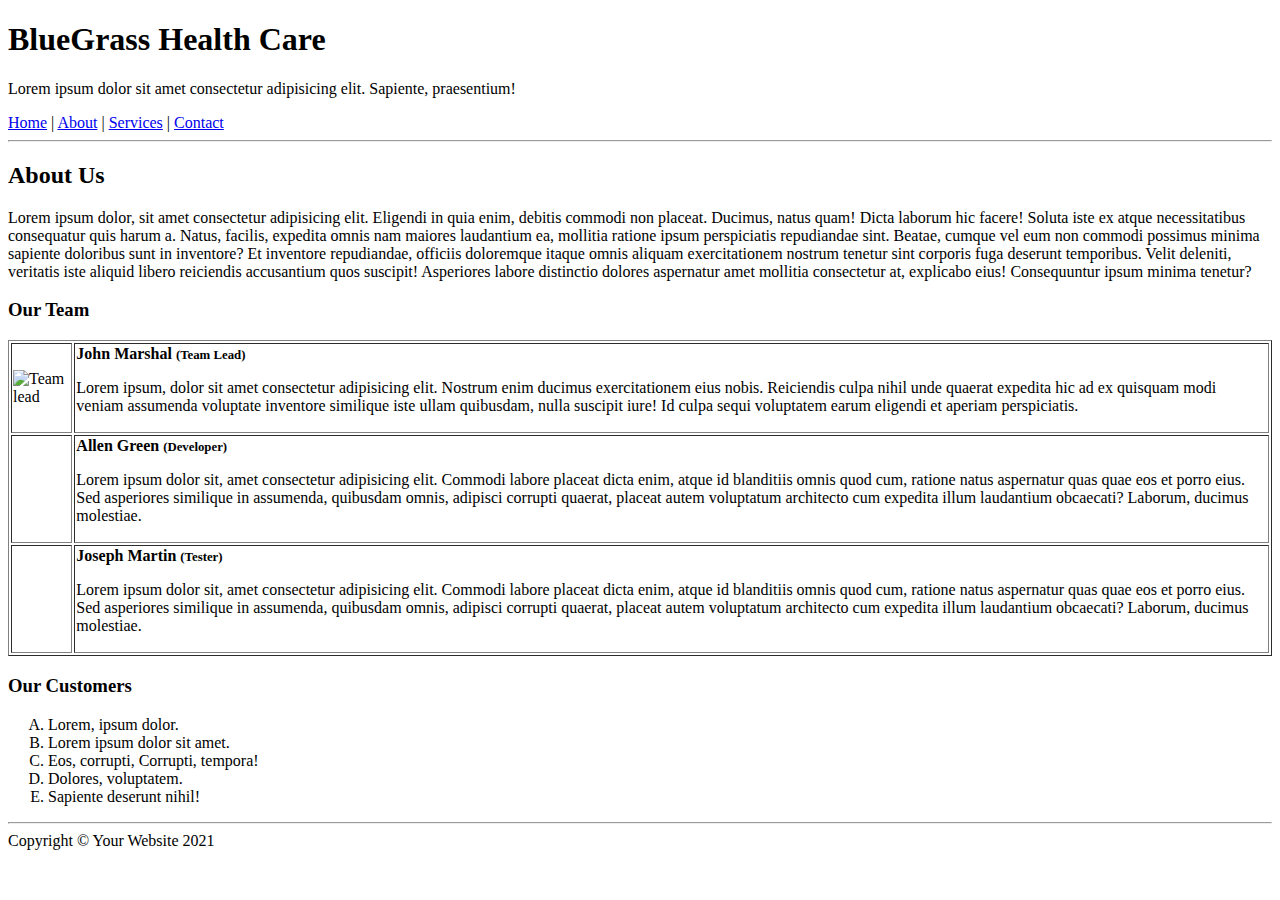
==== about.html @ 90cbd5d1 "About page done" ====
<!DOCTYPE html>
<html lang="en">

<head>
    <meta charset="UTF-8">
    <meta http-equiv="X-UA-Compatible" content="IE=edge">
    <meta name="viewport" content="width=device-width, initial-scale=1.0">
    <title>About | BlueGrass Health Care</title>
</head>

<body>

    <header>
        <h1>BlueGrass Health Care</h1>
        <p>Lorem ipsum dolor sit amet consectetur adipisicing elit. Sapiente, praesentium!</p>
        <a href="index.html">Home</a> |
        <a href="about.html">About</a> |
        <a href="services.html">Services</a> |
        <a href="contact.html">Contact</a>
    </header>

    <hr>

    <section>
        <h2>About Us</h2>
        <p>Lorem ipsum dolor, sit amet consectetur adipisicing elit. Eligendi in quia enim, debitis commodi non placeat.
            Ducimus, natus quam! Dicta laborum hic facere! Soluta iste ex atque necessitatibus consequatur quis harum a.
            Natus, facilis, expedita omnis nam maiores laudantium ea, mollitia ratione ipsum perspiciatis repudiandae
            sint. Beatae, cumque vel eum non commodi possimus minima sapiente doloribus sunt in inventore? Et inventore
            repudiandae, officiis doloremque itaque omnis aliquam exercitationem nostrum tenetur sint corporis fuga
            deserunt temporibus. Velit deleniti, veritatis iste aliquid libero reiciendis accusantium quos suscipit!
            Asperiores labore distinctio dolores aspernatur amet mollitia consectetur at, explicabo eius! Consequuntur
            ipsum minima tenetur?</p>
    </section>

    <section>
        <h3>Our Team</h3>
        <table border="1">
            <tbody>
                <tr>
                    <td>
                        <p><img src="https://picsum.photos/id/200/100/100" alt="Team lead"></p>
                    </td>
                    <td>
                        <b>John Marshal</b>
                        <b style="font-size: 80%;">(Team Lead)</b>
                        <p>Lorem ipsum, dolor sit amet consectetur adipisicing elit. Nostrum enim ducimus exercitationem
                            eius nobis. Reiciendis culpa nihil unde quaerat expedita hic ad ex quisquam modi veniam
                            assumenda voluptate inventore similique iste ullam quibusdam, nulla suscipit iure! Id culpa
                            sequi voluptatem earum eligendi et aperiam perspiciatis.</p>
                    </td>
                </tr>
                <tr>
                    <td>
                        <p><img src="https://picsum.photos/id/211/100/100" alt=""></p>
                    </td>
                    <td>
                        <b>Allen Green</b>
                        <b style="font-size: 80%;">(Developer)</b>
                        <p>Lorem ipsum dolor sit, amet consectetur adipisicing elit. Commodi labore placeat dicta enim,
                            atque id blanditiis omnis quod cum, ratione natus aspernatur quas quae eos et porro eius.
                            Sed asperiores similique in assumenda, quibusdam omnis, adipisci corrupti quaerat, placeat
                            autem voluptatum architecto cum expedita illum laudantium obcaecati? Laborum, ducimus
                            molestiae.</p>
                    </td>
                </tr>
                <tr>
                    <td>
                        <p><img src="https://picsum.photos/id/213/100/100" alt=""></p>
                    </td>
                    <td>
                        <b>Joseph Martin</b>
                        <b style="font-size: 80%;">(Tester)</b>
                        <p>Lorem ipsum dolor sit, amet consectetur adipisicing elit. Commodi labore placeat dicta enim,
                            atque id blanditiis omnis quod cum, ratione natus aspernatur quas quae eos et porro eius.
                            Sed asperiores similique in assumenda, quibusdam omnis, adipisci corrupti quaerat, placeat
                            autem voluptatum architecto cum expedita illum laudantium obcaecati? Laborum, ducimus
                            molestiae.</p>
                    </td>
                </tr>
            </tbody>
        </table>
    </section>

    <section>
        <h3>Our Customers</h3>
        <ol type="A">
            <li>Lorem, ipsum dolor.</li>
            <li>Lorem ipsum dolor sit amet.</li>
            <li>Eos, corrupti, Corrupti, tempora!</li>
            <li>Dolores, voluptatem.</li>
            <li>Sapiente deserunt nihil!</li>
        </ol>
    </section>

    <hr>

    <footer>
        Copyright &copy; Your Website 2021
    </footer>
</body>

</html>
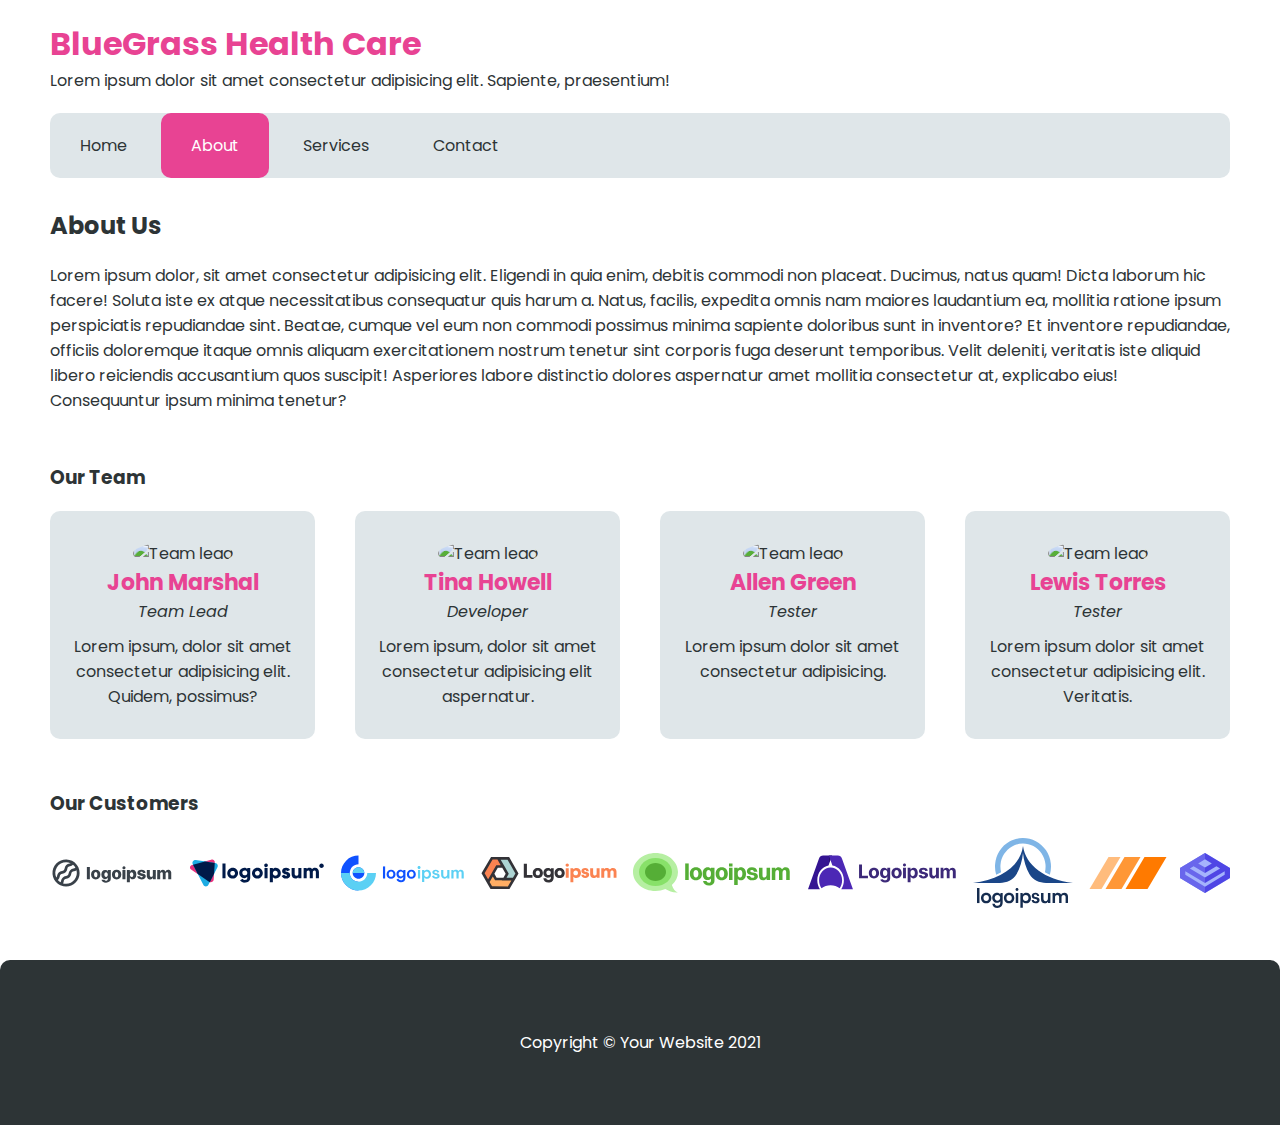
==== commit 3ac18017: "About and home page features UI updated" ====
--- a/about.html
+++ b/about.html
@@ -6,94 +6,96 @@
     <meta http-equiv="X-UA-Compatible" content="IE=edge">
     <meta name="viewport" content="width=device-width, initial-scale=1.0">
     <title>About | BlueGrass Health Care</title>
+
+    <link rel="stylesheet" href="css/style.css">
 </head>
 
 <body>
 
     <header>
-        <h1>BlueGrass Health Care</h1>
-        <p>Lorem ipsum dolor sit amet consectetur adipisicing elit. Sapiente, praesentium!</p>
-        <a href="index.html">Home</a> |
-        <a href="about.html">About</a> |
-        <a href="services.html">Services</a> |
-        <a href="contact.html">Contact</a>
+        <div class="logo">
+            <h1>BlueGrass Health Care</h1>
+            <p>Lorem ipsum dolor sit amet consectetur adipisicing elit. Sapiente, praesentium!</p>
+        </div>
+        <div class="navbar">
+            <a href="index.html">Home</a>
+            <a href="about.html" class="active">About</a>
+            <a href="services.html">Services</a>
+            <a href="contact.html">Contact</a>
+        </div>
     </header>
 
-    <hr>
+    <div class="main-content">
+        <section>
+            <h2>About Us</h2>
+            <p>Lorem ipsum dolor, sit amet consectetur adipisicing elit. Eligendi in quia enim, debitis commodi non
+                placeat.
+                Ducimus, natus quam! Dicta laborum hic facere! Soluta iste ex atque necessitatibus consequatur quis
+                harum a.
+                Natus, facilis, expedita omnis nam maiores laudantium ea, mollitia ratione ipsum perspiciatis
+                repudiandae
+                sint. Beatae, cumque vel eum non commodi possimus minima sapiente doloribus sunt in inventore? Et
+                inventore
+                repudiandae, officiis doloremque itaque omnis aliquam exercitationem nostrum tenetur sint corporis fuga
+                deserunt temporibus. Velit deleniti, veritatis iste aliquid libero reiciendis accusantium quos suscipit!
+                Asperiores labore distinctio dolores aspernatur amet mollitia consectetur at, explicabo eius!
+                Consequuntur
+                ipsum minima tenetur?</p>
+        </section>
 
-    <section>
-        <h2>About Us</h2>
-        <p>Lorem ipsum dolor, sit amet consectetur adipisicing elit. Eligendi in quia enim, debitis commodi non placeat.
-            Ducimus, natus quam! Dicta laborum hic facere! Soluta iste ex atque necessitatibus consequatur quis harum a.
-            Natus, facilis, expedita omnis nam maiores laudantium ea, mollitia ratione ipsum perspiciatis repudiandae
-            sint. Beatae, cumque vel eum non commodi possimus minima sapiente doloribus sunt in inventore? Et inventore
-            repudiandae, officiis doloremque itaque omnis aliquam exercitationem nostrum tenetur sint corporis fuga
-            deserunt temporibus. Velit deleniti, veritatis iste aliquid libero reiciendis accusantium quos suscipit!
-            Asperiores labore distinctio dolores aspernatur amet mollitia consectetur at, explicabo eius! Consequuntur
-            ipsum minima tenetur?</p>
-    </section>
+        <section>
+            <h3>Our Team</h3>
+            <div class="teams">
+                <div class="team-item">
+                    <img src="https://randomuser.me/api/portraits/men/89.jpg" alt="Team lead">
+                    <div class="team-item-detail">
+                        <span class="name">John Marshal</span>
+                        <span class="designation">Team Lead</span>
+                        <p>Lorem ipsum, dolor sit amet consectetur adipisicing elit. Quidem, possimus?</p>
+                    </div>
+                </div>
+                <div class="team-item">
+                    <img src="https://randomuser.me/api/portraits/women/65.jpg" alt="Team lead">
+                    <div class="team-item-detail">
+                        <span class="name">Tina Howell</span>
+                        <span class="designation">Developer</span>
+                        <p>Lorem ipsum, dolor sit amet consectetur adipisicing elit aspernatur.</p>
+                    </div>
+                </div>
+                <div class="team-item">
+                    <img src="https://randomuser.me/api/portraits/men/36.jpg" alt="Team lead">
+                    <div class="team-item-detail">
+                        <span class="name">Allen Green</span>
+                        <span class="designation">Tester</span>
+                        <p>Lorem ipsum dolor sit amet consectetur adipisicing.</p>
+                    </div>
+                </div>
+                <div class="team-item">
+                    <img src="https://randomuser.me/api/portraits/men/78.jpg" alt="Team lead">
+                    <div class="team-item-detail">
+                        <span class="name">Lewis Torres</span>
+                        <span class="designation">Tester</span>
+                        <p>Lorem ipsum dolor sit amet consectetur adipisicing elit. Veritatis.</p>
+                    </div>
+                </div>
+            </div>
+        </section>
 
-    <section>
-        <h3>Our Team</h3>
-        <table border="1">
-            <tbody>
-                <tr>
-                    <td>
-                        <p><img src="https://picsum.photos/id/200/100/100" alt="Team lead"></p>
-                    </td>
-                    <td>
-                        <b>John Marshal</b>
-                        <b style="font-size: 80%;">(Team Lead)</b>
-                        <p>Lorem ipsum, dolor sit amet consectetur adipisicing elit. Nostrum enim ducimus exercitationem
-                            eius nobis. Reiciendis culpa nihil unde quaerat expedita hic ad ex quisquam modi veniam
-                            assumenda voluptate inventore similique iste ullam quibusdam, nulla suscipit iure! Id culpa
-                            sequi voluptatem earum eligendi et aperiam perspiciatis.</p>
-                    </td>
-                </tr>
-                <tr>
-                    <td>
-                        <p><img src="https://picsum.photos/id/211/100/100" alt=""></p>
-                    </td>
-                    <td>
-                        <b>Allen Green</b>
-                        <b style="font-size: 80%;">(Developer)</b>
-                        <p>Lorem ipsum dolor sit, amet consectetur adipisicing elit. Commodi labore placeat dicta enim,
-                            atque id blanditiis omnis quod cum, ratione natus aspernatur quas quae eos et porro eius.
-                            Sed asperiores similique in assumenda, quibusdam omnis, adipisci corrupti quaerat, placeat
-                            autem voluptatum architecto cum expedita illum laudantium obcaecati? Laborum, ducimus
-                            molestiae.</p>
-                    </td>
-                </tr>
-                <tr>
-                    <td>
-                        <p><img src="https://picsum.photos/id/213/100/100" alt=""></p>
-                    </td>
-                    <td>
-                        <b>Joseph Martin</b>
-                        <b style="font-size: 80%;">(Tester)</b>
-                        <p>Lorem ipsum dolor sit, amet consectetur adipisicing elit. Commodi labore placeat dicta enim,
-                            atque id blanditiis omnis quod cum, ratione natus aspernatur quas quae eos et porro eius.
-                            Sed asperiores similique in assumenda, quibusdam omnis, adipisci corrupti quaerat, placeat
-                            autem voluptatum architecto cum expedita illum laudantium obcaecati? Laborum, ducimus
-                            molestiae.</p>
-                    </td>
-                </tr>
-            </tbody>
-        </table>
-    </section>
-
-    <section>
-        <h3>Our Customers</h3>
-        <ol type="A">
-            <li>Lorem, ipsum dolor.</li>
-            <li>Lorem ipsum dolor sit amet.</li>
-            <li>Eos, corrupti, Corrupti, tempora!</li>
-            <li>Dolores, voluptatem.</li>
-            <li>Sapiente deserunt nihil!</li>
-        </ol>
-    </section>
-
-    <hr>
+        <section>
+            <h3>Our Customers</h3>
+            <div class="customers">
+                <img src="imgs/customers/logoipsum-logo-7.svg" alt="">
+                <img src="imgs/customers/logoipsum-logo-12.svg" alt="">
+                <img src="imgs/customers/logoipsum-logo-17.svg" alt="">
+                <img src="imgs/customers/logoipsum-logo-26.svg" alt="">
+                <img src="imgs/customers/logoipsum-logo-28.svg" alt="">
+                <img src="imgs/customers/logoipsum-logo-30.svg" alt="">
+                <img src="imgs/customers/logoipsum-logo-31.svg" alt="">
+                <img src="imgs/customers/logoipsum-logo-38.svg" alt="">
+                <img src="imgs/customers/logoipsum-logo-39.svg" alt="">
+            </div>
+        </section>
+    </div>
 
     <footer>
         Copyright &copy; Your Website 2021
--- a/css/style.css
+++ b/css/style.css
@@ -0,0 +1,164 @@
+/* 
+    TABLE CONTENT
+    - IMPORTS
+    - GLOBAL
+    - HEADER
+    - FOOTER
+    - MAIN-CONTENT
+    - IMG
+    - BORDER
+    - FEATURES
+    - TEAMS
+    - CUSTOMERS
+*/
+
+/* IMPORTS
+---------------------------------------------------------------------- */
+@import url('https://fonts.googleapis.com/css2?family=Poppins:wght@300;400;500;700&display=swap');
+
+/* GLOBAL
+---------------------------------------------------------------------- */
+* {
+    font-family: 'Poppins', sans-serif;
+    color: #2d3436;
+}
+body {
+    margin: 0;
+}
+
+/* HEADER
+---------------------------------------------------------------------- */
+header {
+    margin: 20px 50px 0;
+}
+header .logo {
+    margin-bottom: 20px;
+}
+header .logo h1 {
+    margin: 0;
+    color: #e84393;
+}
+header .logo p {
+    margin: 0;
+}
+header .navbar {
+    background-color: #dfe6e9;
+    border-radius: 10px;
+}
+header .navbar a {
+    display: inline-block;
+    padding: 20px 30px;
+    text-decoration: none;
+    color: #2d3436;
+    border-radius: 10px;
+}
+header .navbar a:hover {
+    background-color: #e84393;
+    color: #fff;
+}
+header .navbar a.active {
+    background-color: #e84393;
+    color: #fff;
+}
+
+/* FOOTER
+---------------------------------------------------------------------- */
+footer {
+    background-color: #2d3436;
+    color: #fff;
+    padding: 70px;
+    text-align: center;
+    border-top-left-radius: 10px;
+    border-top-right-radius: 10px;
+}
+
+/* MAIN-CONTENT
+---------------------------------------------------------------------- */
+.main-content {
+    margin: 30px 50px 50px;
+}
+.main-content section {
+    margin-bottom: 50px;
+}
+.main-content section:last-child {
+    margin-bottom: 0;
+}
+
+/* IMG
+---------------------------------------------------------------------- */
+.img-responsive {
+    height: auto;
+    max-width: 100%;
+}
+
+/* BORDER
+---------------------------------------------------------------------- */
+.rounded {
+    border-radius: 10px;
+}
+
+/* FEATURES
+---------------------------------------------------------------------- */
+.features {
+    display: flex;
+}
+.features div {
+    margin: 0 20px;
+    padding: 0 20px;
+    background-color: #dfe6e9;
+    border-radius: 10px;
+}
+.features div:first-child {
+    margin-left: 0;
+}
+.features div:last-child {
+    margin-right: 0;
+}
+.features div h2 {
+    color: #e84393;
+}
+
+/* TEAMS
+---------------------------------------------------------------------- */
+.teams {
+    display: flex;
+}
+.teams .team-item {
+    margin: 0 20px;
+    padding: 30px 20px;
+    background-color: #dfe6e9;
+    border-radius: 10px;
+    width: 25%;
+    text-align: center;
+}
+.teams .team-item:first-child {
+    margin-left: 0;
+}
+.teams .team-item:last-child {
+    margin-right: 0;
+}
+.teams .team-item img {
+    border-radius: 50%;
+}
+.teams .team-item .team-item-detail .name {
+    color: #e84393;
+    font-weight: bold;
+    font-size: 22px;
+    display: block;
+}
+.teams .team-item .team-item-detail .designation {
+    font-size: 16px;
+    display: block;
+    font-style: italic;
+}
+.teams .team-item .team-item-detail p {
+    margin: 0;
+    margin-top: 10px;
+}
+
+/* CUSTOMERS
+---------------------------------------------------------------------- */
+.customers {
+    display: flex;
+    justify-content: space-between;
+}